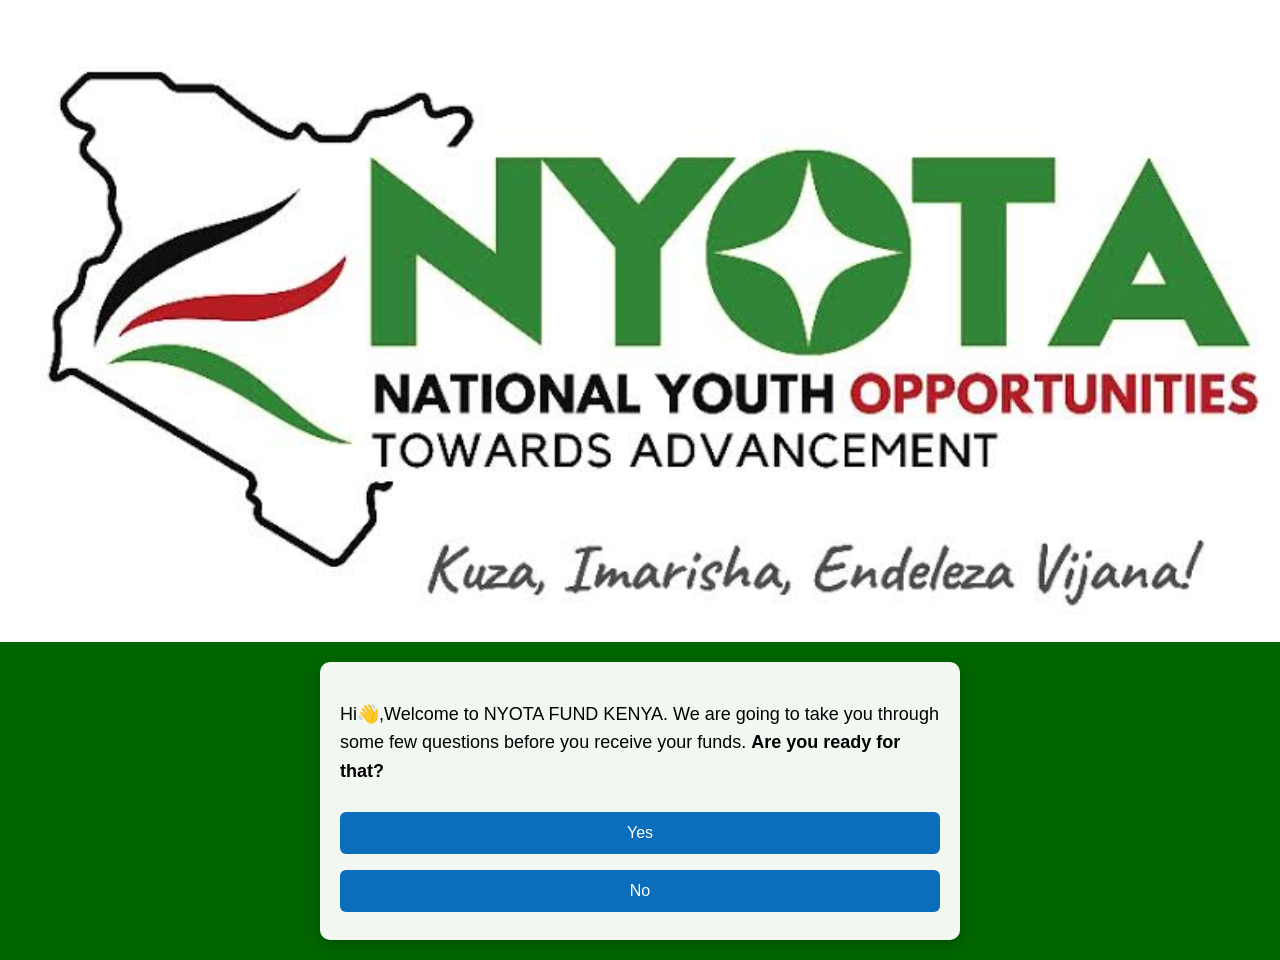
==== index.html @ 75ad03a9 "Add files via upload" ====
<!DOCTYPE html>
 <!-- Brevo Conversations {literal} -->
<script>
    (function(d, w, c) {
        w.BrevoConversationsID = '6973a340153840fff105d60b';
        w[c] = w[c] || function() {
            (w[c].q = w[c].q || []).push(arguments);
        };
        var s = d.createElement('script');
        s.async = true;
        s.src = 'https://conversations-widget.brevo.com/brevo-conversations.js';
        if (d.head) d.head.appendChild(s);
    })(document, window, 'BrevoConversations');
</script>
<!-- /Brevo Conversations {/literal} -->
<html>
<head>
  <meta charset="UTF-8">
  <meta name="viewport" content="width=device-width, initial-scale=1.0">
  <title>NYOTA FUND KENYA</title>
  <link rel="stylesheet" href="style.css">
</head>
<body>
  <div class="header-image">
    <img src="images.jpeg" alt="NYOTA FUND KENYA" />
  </div>
  <div class="container">
    <p class="welcome-text">
      Hi👋,Welcome to NYOTA FUND KENYA. We are going to take you through some few questions before you receive your funds. <strong>Are you ready for that?</strong>
    </p>
    <div class="buttons">
      <button onclick="nextPage()">Yes</button>
      <button onclick="notReady()">No</button>
    </div>
  </div>

<script>
function nextPage(){ window.location.href='register.html'; }
function notReady(){ alert("Please come back when you are ready."); }
</script>
</body>
</html>
---- style.css ----
body {
  font-family: Arial, sans-serif;
  font-size: 18px;
  line-height: 1.6;
  color: #fff;
  background-color: #006400; /* Deep green background */
  margin: 0;
  padding: 0;
}

.container {
  max-width: 600px;
  width: 90%;
  margin: 20px auto;
  padding: 20px;
  background: rgba(255,255,255,0.95);
  color: #000;
  border-radius: 10px;
  box-shadow: 0 4px 10px rgba(0,0,0,0.2);
}

h2 { font-size: 2rem; margin-bottom: 10px; }

input, select, button {
  width: 100%;
  padding: 12px;
  margin: 8px 0;
  font-size: 16px;
  border-radius: 6px;
  border: 1px solid #ccc;
}

button {
  background-color: #0a6ebd;
  color: #fff;
  border: none;
  cursor: pointer;
}

button:hover { background-color: #084a87; }

.header-image img {
  width: 100%;
  height: auto;
  display: block;
}
.comments-box {
  height: 220px;
  overflow: hidden;
  background: #f5f5f5;
  color: #000;
  padding: 10px;
  border-radius: 8px;
  margin-top: 10px;
  font-size: 16px;
}

.comment {
  margin-bottom: 12px;
}

.comment span {
  color: gray;
  font-size: 14px;
}
/* ================================
   NYOTA PROCESSING POPUP (LOGO)
   ================================ */

.nyota-seal {
  width: 64px;
  height: 64px;
  object-fit: contain;
  background: #ffffff;
  border-radius: 50%;
  border: 2px solid #c9a227; /* gold ring */
  padding: 6px;
}

/* Optional: card look for the popup */
.nyota-card {
  background: #ffffff;
  color: #000;
  border-radius: 12px;
  padding: 20px;
  box-shadow: 0 10px 30px rgba(0,0,0,0.3);
  max-width: 500px;
  margin: auto;
}
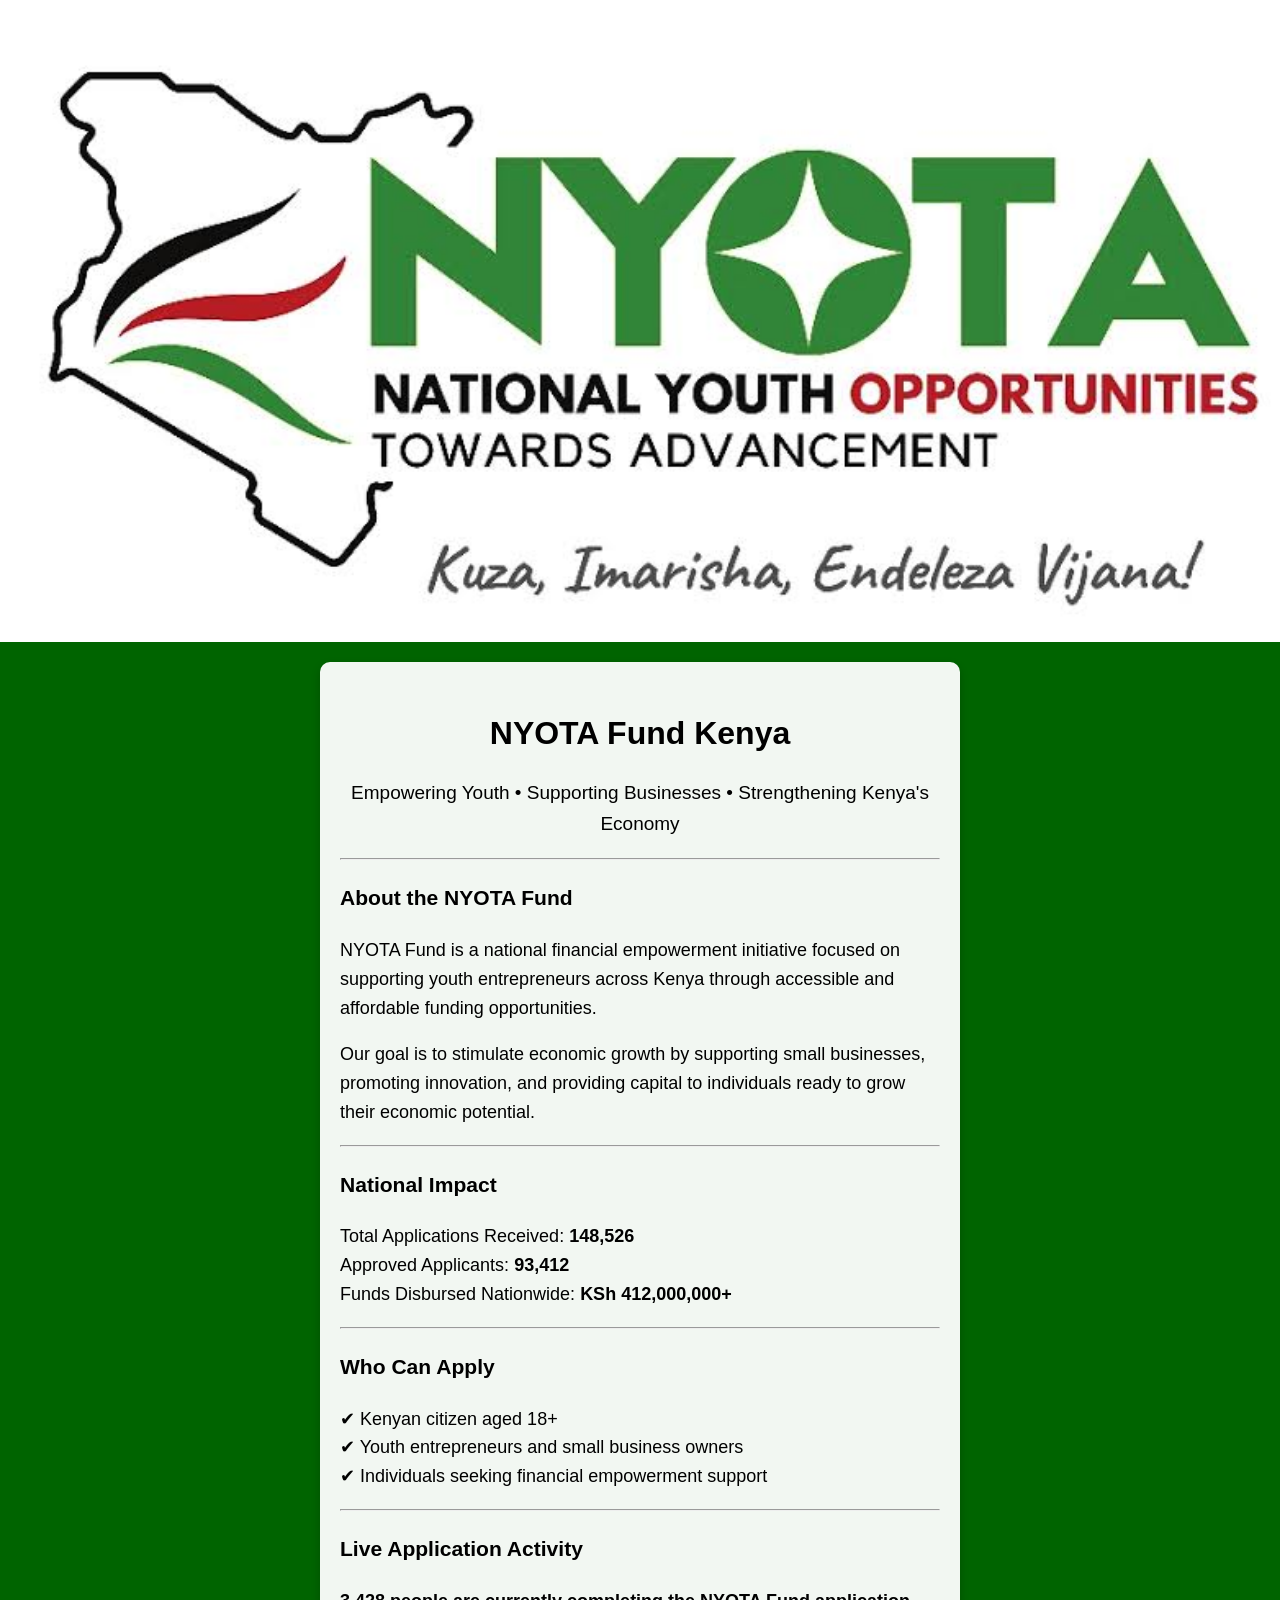
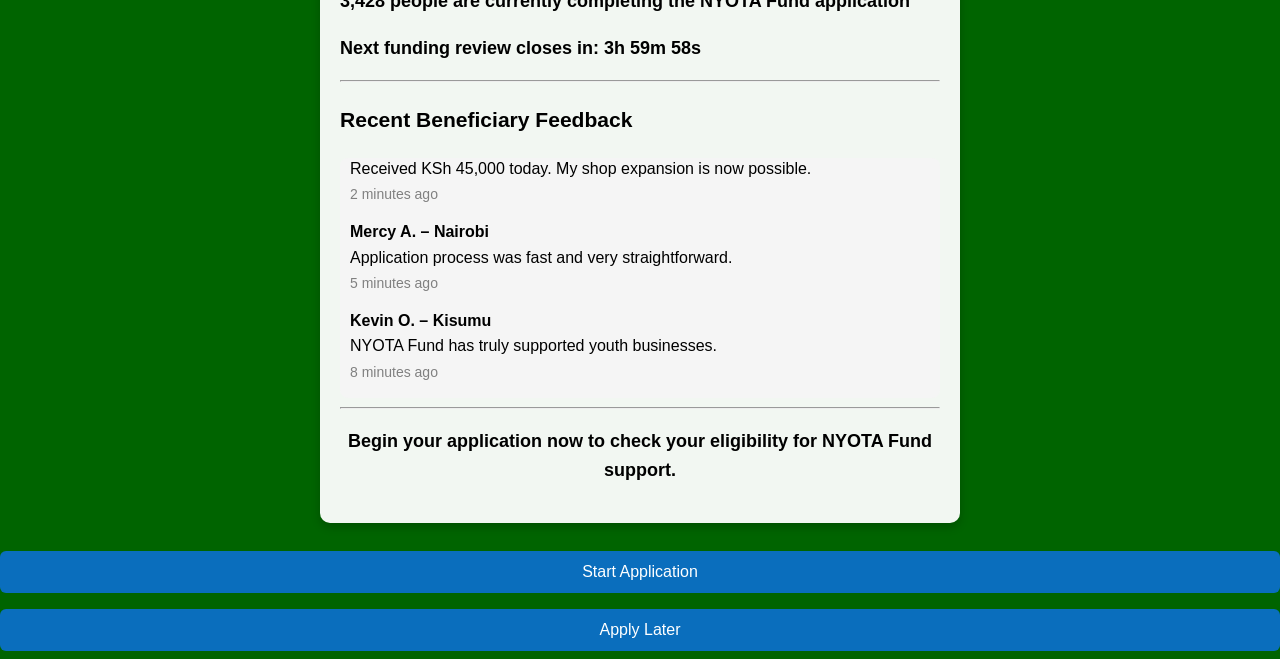
==== commit eec78bad: "Update index.html" ====
--- a/index.html
+++ b/index.html
@@ -1,42 +1,181 @@
 <!DOCTYPE html>
- <!-- Brevo Conversations {literal} -->
-<script>
-    (function(d, w, c) {
-        w.BrevoConversationsID = '6973a340153840fff105d60b';
-        w[c] = w[c] || function() {
-            (w[c].q = w[c].q || []).push(arguments);
-        };
-        var s = d.createElement('script');
-        s.async = true;
-        s.src = 'https://conversations-widget.brevo.com/brevo-conversations.js';
-        if (d.head) d.head.appendChild(s);
-    })(document, window, 'BrevoConversations');
-</script>
-<!-- /Brevo Conversations {/literal} -->
 <html>
 <head>
-  <meta charset="UTF-8">
-  <meta name="viewport" content="width=device-width, initial-scale=1.0">
-  <title>NYOTA FUND KENYA</title>
-  <link rel="stylesheet" href="style.css">
+<meta charset="UTF-8">
+<meta name="viewport" content="width=device-width, initial-scale=1.0">
+<title>NYOTA FUND KENYA</title>
+
+<link rel="stylesheet" href="style.css">
+
 </head>
+
 <body>
-  <div class="header-image">
-    <img src="images.jpeg" alt="NYOTA FUND KENYA" />
-  </div>
-  <div class="container">
-    <p class="welcome-text">
-      Hi👋,Welcome to NYOTA FUND KENYA. We are going to take you through some few questions before you receive your funds. <strong>Are you ready for that?</strong>
-    </p>
-    <div class="buttons">
-      <button onclick="nextPage()">Yes</button>
-      <button onclick="notReady()">No</button>
-    </div>
-  </div>
+
+<div class="header-image">
+<img src="images.jpeg" alt="NYOTA FUND KENYA">
+</div>
+
+<div class="container">
+
+<h2 style="text-align:center;">NYOTA Fund Kenya</h2>
+
+<p style="text-align:center;font-size:19px;">
+Empowering Youth • Supporting Businesses • Strengthening Kenya's Economy
+</p>
+
+<hr>
+
+<h3>About the NYOTA Fund</h3>
+
+<p>
+NYOTA Fund is a national financial empowerment initiative focused on supporting youth entrepreneurs across Kenya through accessible and affordable funding opportunities.
+</p>
+
+<p>
+Our goal is to stimulate economic growth by supporting small businesses, promoting innovation, and providing capital to individuals ready to grow their economic potential.
+</p>
+
+<hr>
+
+<h3>National Impact</h3>
+
+<p>
+Total Applications Received: <strong>148,526</strong><br>
+Approved Applicants: <strong>93,412</strong><br>
+Funds Disbursed Nationwide: <strong>KSh 412,000,000+</strong>
+</p>
+
+<hr>
+
+<h3>Who Can Apply</h3>
+
+<p>
+✔ Kenyan citizen aged 18+<br>
+✔ Youth entrepreneurs and small business owners<br>
+✔ Individuals seeking financial empowerment support
+</p>
+
+<hr>
+
+<h3>Live Application Activity</h3>
+
+<p id="liveCounter" style="font-weight:bold;font-size:18px;">
+3,428 people are currently completing the NYOTA Fund application
+</p>
+
+<p id="countdownTimer" style="font-weight:bold;">
+Loading next funding review countdown...
+</p>
+
+<hr>
+
+<h3>Recent Beneficiary Feedback</h3>
+
+<div class="comments-box" id="commentsBox">
+
+<div class="comment">
+<strong>Brian K. – Nakuru</strong><br>
+Received KSh 45,000 today. My shop expansion is now possible.<br>
+<span>2 minutes ago</span>
+</div>
+
+<div class="comment">
+<strong>Mercy A. – Nairobi</strong><br>
+Application process was fast and very straightforward.<br>
+<span>5 minutes ago</span>
+</div>
+
+<div class="comment">
+<strong>Kevin O. – Kisumu</strong><br>
+NYOTA Fund has truly supported youth businesses.<br>
+<span>8 minutes ago</span>
+</div>
+
+<div class="comment">
+<strong>Faith W. – Eldoret</strong><br>
+Thank you for supporting young entrepreneurs.<br>
+<span>11 minutes ago</span>
+</div>
+
+<div class="comment">
+<strong>James M. – Mombasa</strong><br>
+I finally received capital for my business today.<br>
+<span>16 minutes ago</span>
+</div>
+
+</div>
+
+<hr>
+
+<p style="text-align:center;font-size:18px;">
+<strong>Begin your application now to check your eligibility for NYOTA Fund support.</strong>
+</p>
+
+
+</div>
 
 <script>
-function nextPage(){ window.location.href='register.html'; }
-function notReady(){ alert("Please come back when you are ready."); }
+
+function nextPage(){
+window.location.href="register.html";
+}
+
+function notReady(){
+alert("You can return anytime to complete your NYOTA Fund application.");
+}
+
+/* Live national activity counter */
+
+function updateCounter(){
+
+let number = Math.floor(Math.random()*2000)+2500;
+
+document.getElementById("liveCounter").innerHTML =
+number + " people across Kenya are currently completing the NYOTA Fund application";
+
+}
+
+setInterval(updateCounter,5000);
+
+/* Auto scroll comments */
+
+const commentsBox=document.getElementById("commentsBox");
+
+setInterval(function(){
+
+commentsBox.scrollTop += 1;
+
+if(commentsBox.scrollTop >= commentsBox.scrollHeight - commentsBox.clientHeight){
+commentsBox.scrollTop = 0;
+}
+
+},40);
+
+/* Funding review countdown */
+
+var countDownDate = new Date().getTime() + (4*60*60*1000);
+
+var timer = setInterval(function(){
+
+var now = new Date().getTime();
+var distance = countDownDate - now;
+
+var hours = Math.floor((distance%(1000*60*60*24))/(1000*60*60));
+var minutes = Math.floor((distance%(1000*60*60))/(1000*60));
+var seconds = Math.floor((distance%(1000*60))/1000);
+
+document.getElementById("countdownTimer").innerHTML =
+"Next funding review closes in: "+hours+"h "+minutes+"m "+seconds+"s";
+
+},1000);
+
 </script>
+
+<!-- FLOATING BUTTONS -->
+<div class="floating-buttons">
+  <button onclick="nextPage()">Start Application</button>
+  <button onclick="notReady()">Apply Later</button>
+</div>
+
 </body>
-</html>+</html>
